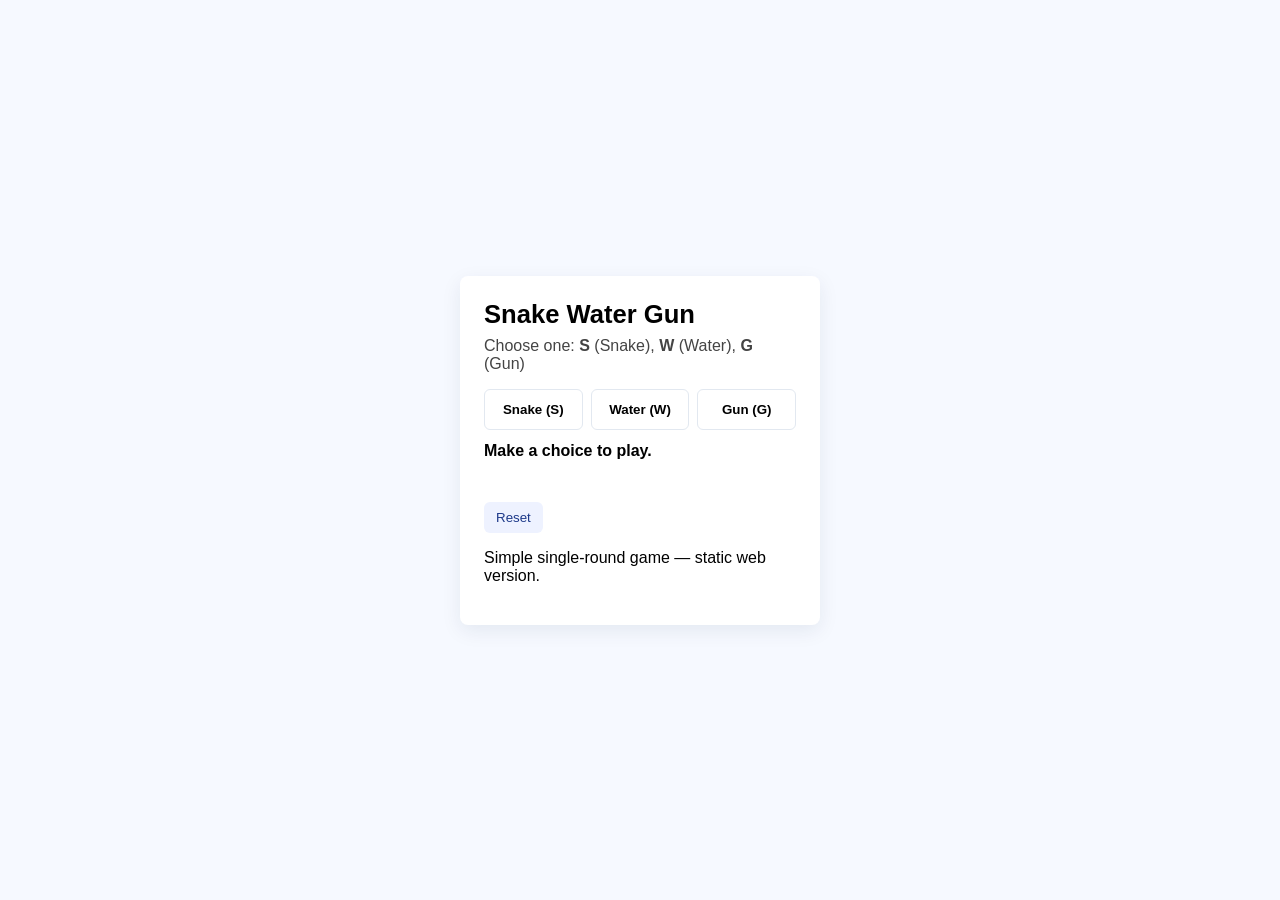
==== index.html @ c8edfac2 "Add static web version for Snake Water Gun" ====
<!doctype html>
<html lang="en">
<head>
  <meta charset="utf-8" />
  <meta name="viewport" content="width=device-width,initial-scale=1" />
  <title>Snake Water Gun</title>
  <link rel="stylesheet" href="style.css">
</head>
<body>
  <main class="container">
    <h1>Snake Water Gun</h1>
    <p class="rules">Choose one: <strong>S</strong> (Snake), <strong>W</strong> (Water), <strong>G</strong> (Gun)</p>

    <div class="choices">
      <button data-choice="S">Snake (S)</button>
      <button data-choice="W">Water (W)</button>
      <button data-choice="G">Gun (G)</button>
    </div>

    <div class="result">
      <p id="status">Make a choice to play.</p>
      <p id="detail"></p>
    </div>

    <button id="reset" class="small">Reset</button>

    <footer>
      <p>Simple single-round game — static web version.</p>
    </footer>
  </main>

  <script src="script.js"></script>
</body>
</html>
---- style.css ----
*{box-sizing:border-box;font-family:Arial,Helvetica,sans-serif}
body{display:flex;min-height:100vh;align-items:center;justify-content:center;background:#f6f9ff;margin:0}
.container{background:white;padding:24px;border-radius:8px;box-shadow:0 6px 20px rgba(12,40,80,0.08);width:360px;max-width:95%}
h1{margin:0 0 8px;font-size:1.6rem}
.rules{margin:0 0 16px;color:#444}
.choices{display:flex;gap:8px;margin-bottom:12px}
.choices button{flex:1;padding:12px;border-radius:6px;border:1px solid #e2e8f0;background:#fff;cursor:pointer;font-weight:600}
.choices button:hover{transform:translateY(-2px)}
.result{min-height:48px}
#status{font-weight:700;margin:0}
#detail{margin:6px 0 0;color:#333}
.small{margin-top:12px;padding:8px 12px;border-radius:6px;border:none;background:#eef2ff;color:#1e3a8a;cursor:pointer}
.footer{margin-top:14px;color:#666;font-size:0.9rem}
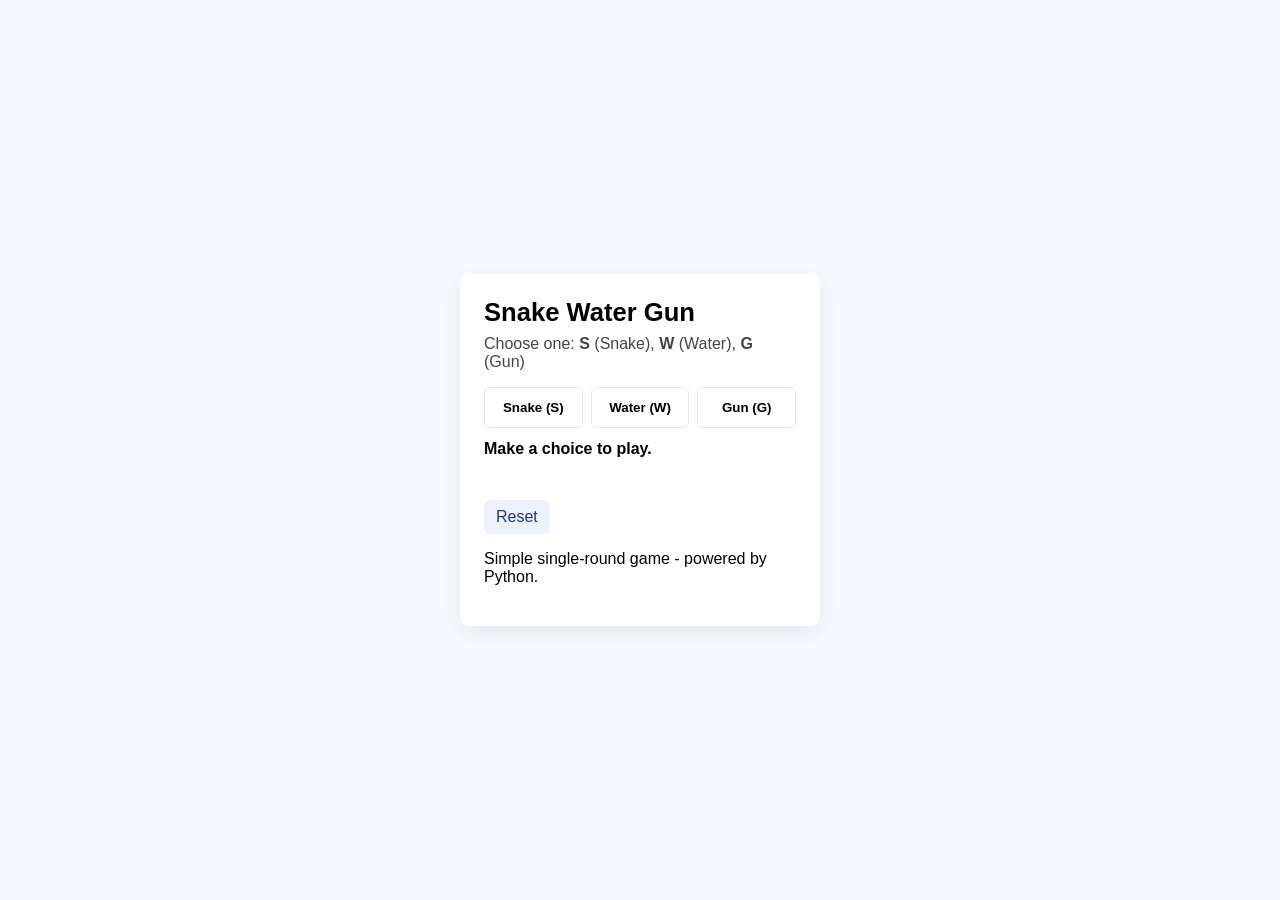
==== commit bc408afc: "Run browser game with Python" ====
--- a/index.html
+++ b/index.html
@@ -11,24 +11,22 @@
     <h1>Snake Water Gun</h1>
     <p class="rules">Choose one: <strong>S</strong> (Snake), <strong>W</strong> (Water), <strong>G</strong> (Gun)</p>
 
-    <div class="choices">
-      <button data-choice="S">Snake (S)</button>
-      <button data-choice="W">Water (W)</button>
-      <button data-choice="G">Gun (G)</button>
-    </div>
+    <form class="choices" action="/api/play" method="get">
+      <button name="choice" value="S" type="submit">Snake (S)</button>
+      <button name="choice" value="W" type="submit">Water (W)</button>
+      <button name="choice" value="G" type="submit">Gun (G)</button>
+    </form>
 
     <div class="result">
       <p id="status">Make a choice to play.</p>
       <p id="detail"></p>
     </div>
 
-    <button id="reset" class="small">Reset</button>
+    <a href="/" class="small">Reset</a>
 
     <footer>
-      <p>Simple single-round game — static web version.</p>
+      <p>Simple single-round game - powered by Python.</p>
     </footer>
   </main>
-
-  <script src="script.js"></script>
 </body>
 </html>
--- a/style.css
+++ b/style.css
@@ -9,5 +9,5 @@
 .result{min-height:48px}
 #status{font-weight:700;margin:0}
 #detail{margin:6px 0 0;color:#333}
-.small{margin-top:12px;padding:8px 12px;border-radius:6px;border:none;background:#eef2ff;color:#1e3a8a;cursor:pointer}
+.small{display:inline-block;margin-top:12px;padding:8px 12px;border-radius:6px;border:none;background:#eef2ff;color:#1e3a8a;cursor:pointer;text-decoration:none}
 .footer{margin-top:14px;color:#666;font-size:0.9rem}
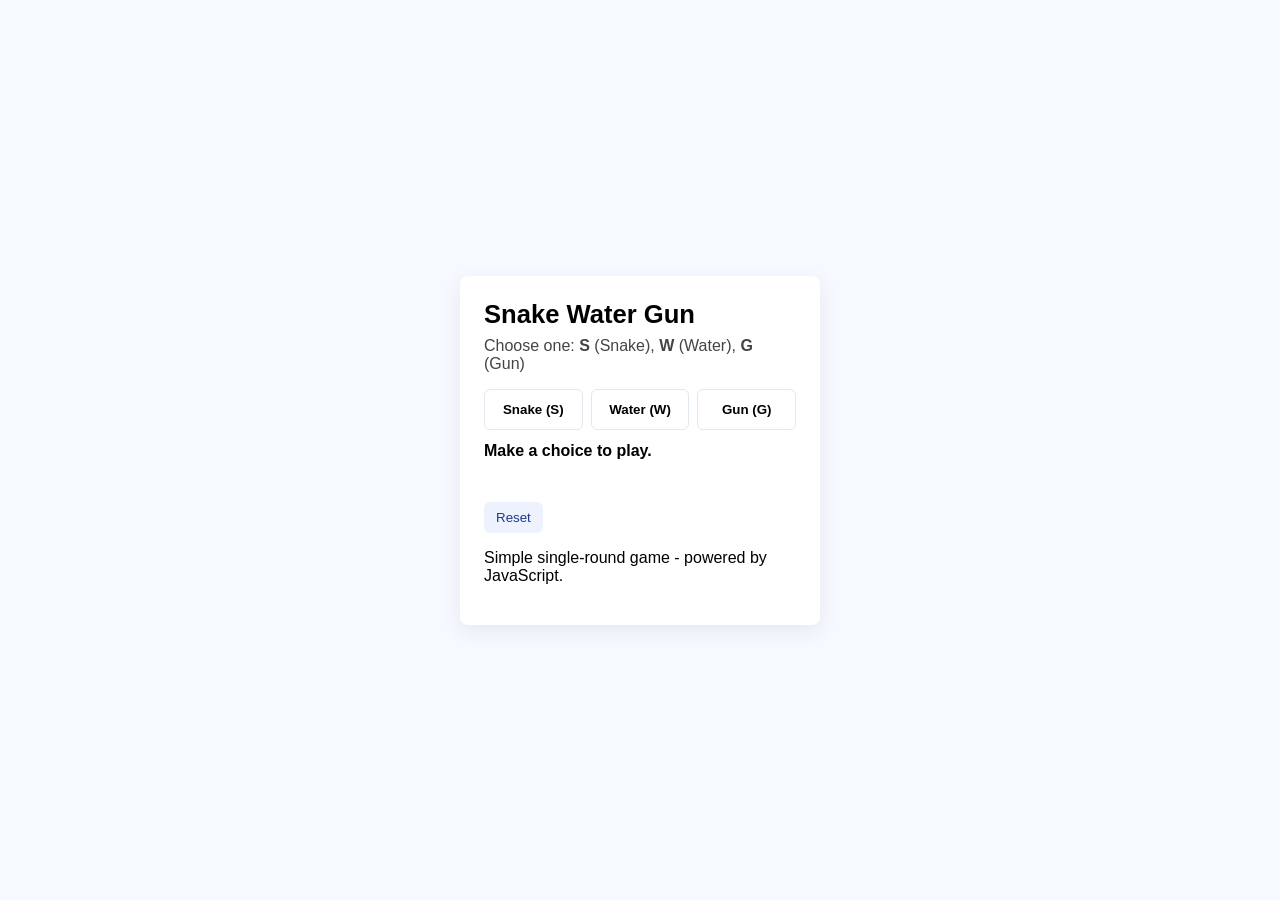
==== commit 8b7a5112: "Convert game to pure JavaScript - no server needed, works on Vercel static hosting" ====
--- a/index.html
+++ b/index.html
@@ -11,22 +11,50 @@
     <h1>Snake Water Gun</h1>
     <p class="rules">Choose one: <strong>S</strong> (Snake), <strong>W</strong> (Water), <strong>G</strong> (Gun)</p>
 
-    <form class="choices" action="/api/play" method="get">
-      <button name="choice" value="S" type="submit">Snake (S)</button>
-      <button name="choice" value="W" type="submit">Water (W)</button>
-      <button name="choice" value="G" type="submit">Gun (G)</button>
-    </form>
+    <div class="choices">
+      <button onclick="play('S')">Snake (S)</button>
+      <button onclick="play('W')">Water (W)</button>
+      <button onclick="play('G')">Gun (G)</button>
+    </div>
 
     <div class="result">
       <p id="status">Make a choice to play.</p>
-      <p id="detail"></p>
     </div>
 
-    <a href="/" class="small">Reset</a>
+    <button class="small" onclick="reset()">Reset</button>
 
     <footer>
-      <p>Simple single-round game - powered by Python.</p>
+      <p>Simple single-round game - powered by JavaScript.</p>
     </footer>
   </main>
+
+  <script>
+    const names = { S: 'Snake', W: 'Water', G: 'Gun' };
+    const choices = ['S', 'W', 'G'];
+
+    function play(userChoice) {
+      const computerChoice = choices[Math.floor(Math.random() * 3)];
+      let result;
+
+      if (userChoice === computerChoice) {
+        result = "It's a tie!";
+      } else if (
+        (userChoice === 'S' && computerChoice === 'W') ||
+        (userChoice === 'W' && computerChoice === 'G') ||
+        (userChoice === 'G' && computerChoice === 'S')
+      ) {
+        result = 'You win!';
+      } else {
+        result = 'Computer wins!';
+      }
+
+      document.getElementById('status').textContent =
+        'You chose ' + names[userChoice] + '. Computer chose ' + names[computerChoice] + '. ' + result;
+    }
+
+    function reset() {
+      document.getElementById('status').textContent = 'Make a choice to play.';
+    }
+  </script>
 </body>
 </html>
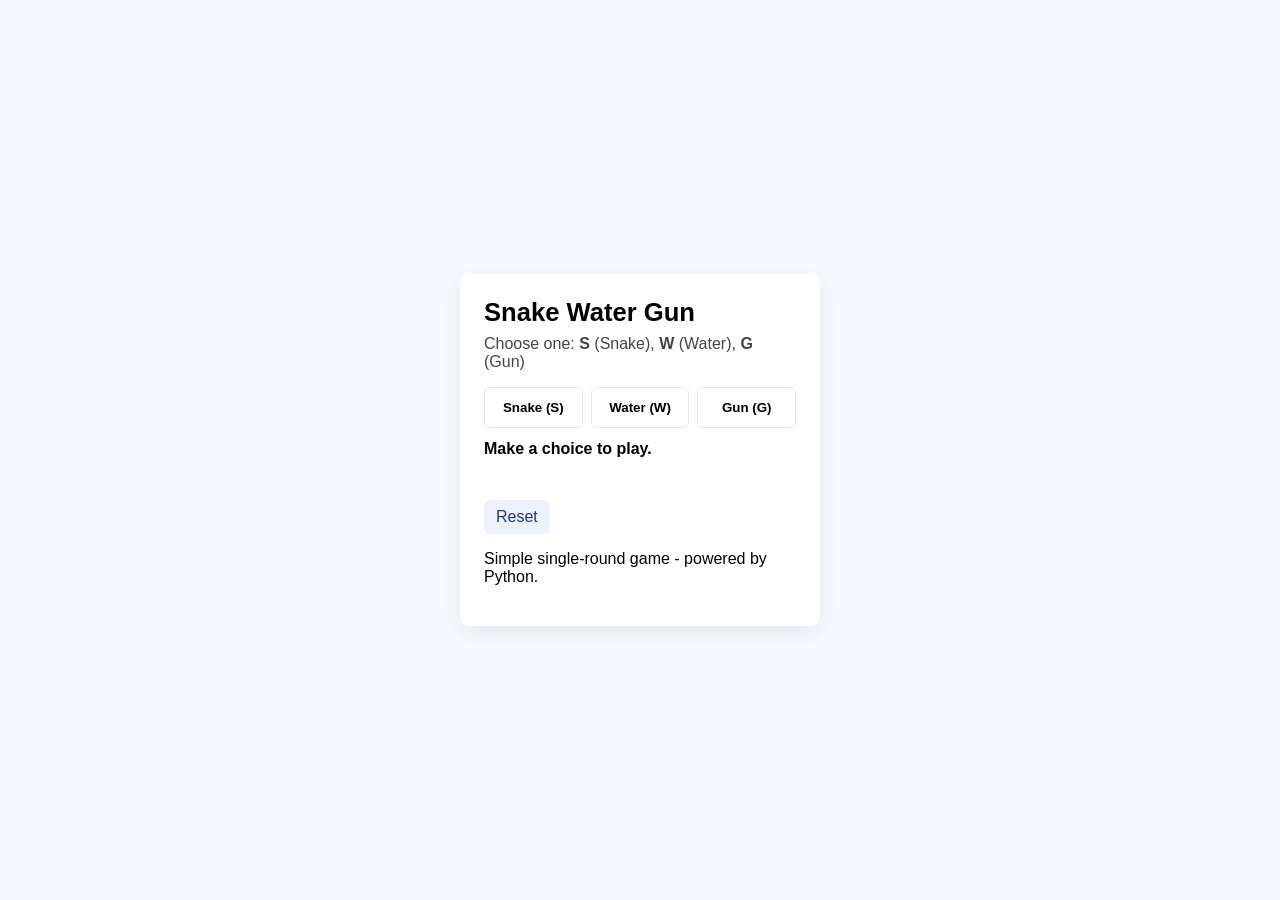
==== commit 3a633fc0: "Fix Python game for Vercel - embed game logic in api/play.py, remove sys.path import" ====
--- a/index.html
+++ b/index.html
@@ -4,57 +4,28 @@
   <meta charset="utf-8" />
   <meta name="viewport" content="width=device-width,initial-scale=1" />
   <title>Snake Water Gun</title>
-  <link rel="stylesheet" href="style.css">
+  <link rel="stylesheet" href="/style.css">
 </head>
 <body>
   <main class="container">
     <h1>Snake Water Gun</h1>
     <p class="rules">Choose one: <strong>S</strong> (Snake), <strong>W</strong> (Water), <strong>G</strong> (Gun)</p>
 
-    <div class="choices">
-      <button onclick="play('S')">Snake (S)</button>
-      <button onclick="play('W')">Water (W)</button>
-      <button onclick="play('G')">Gun (G)</button>
-    </div>
+    <form class="choices" action="/api/play" method="get">
+      <button name="choice" value="S" type="submit">Snake (S)</button>
+      <button name="choice" value="W" type="submit">Water (W)</button>
+      <button name="choice" value="G" type="submit">Gun (G)</button>
+    </form>
 
     <div class="result">
       <p id="status">Make a choice to play.</p>
     </div>
 
-    <button class="small" onclick="reset()">Reset</button>
+    <a href="/" class="small">Reset</a>
 
     <footer>
-      <p>Simple single-round game - powered by JavaScript.</p>
+      <p>Simple single-round game - powered by Python.</p>
     </footer>
   </main>
-
-  <script>
-    const names = { S: 'Snake', W: 'Water', G: 'Gun' };
-    const choices = ['S', 'W', 'G'];
-
-    function play(userChoice) {
-      const computerChoice = choices[Math.floor(Math.random() * 3)];
-      let result;
-
-      if (userChoice === computerChoice) {
-        result = "It's a tie!";
-      } else if (
-        (userChoice === 'S' && computerChoice === 'W') ||
-        (userChoice === 'W' && computerChoice === 'G') ||
-        (userChoice === 'G' && computerChoice === 'S')
-      ) {
-        result = 'You win!';
-      } else {
-        result = 'Computer wins!';
-      }
-
-      document.getElementById('status').textContent =
-        'You chose ' + names[userChoice] + '. Computer chose ' + names[computerChoice] + '. ' + result;
-    }
-
-    function reset() {
-      document.getElementById('status').textContent = 'Make a choice to play.';
-    }
-  </script>
 </body>
 </html>
